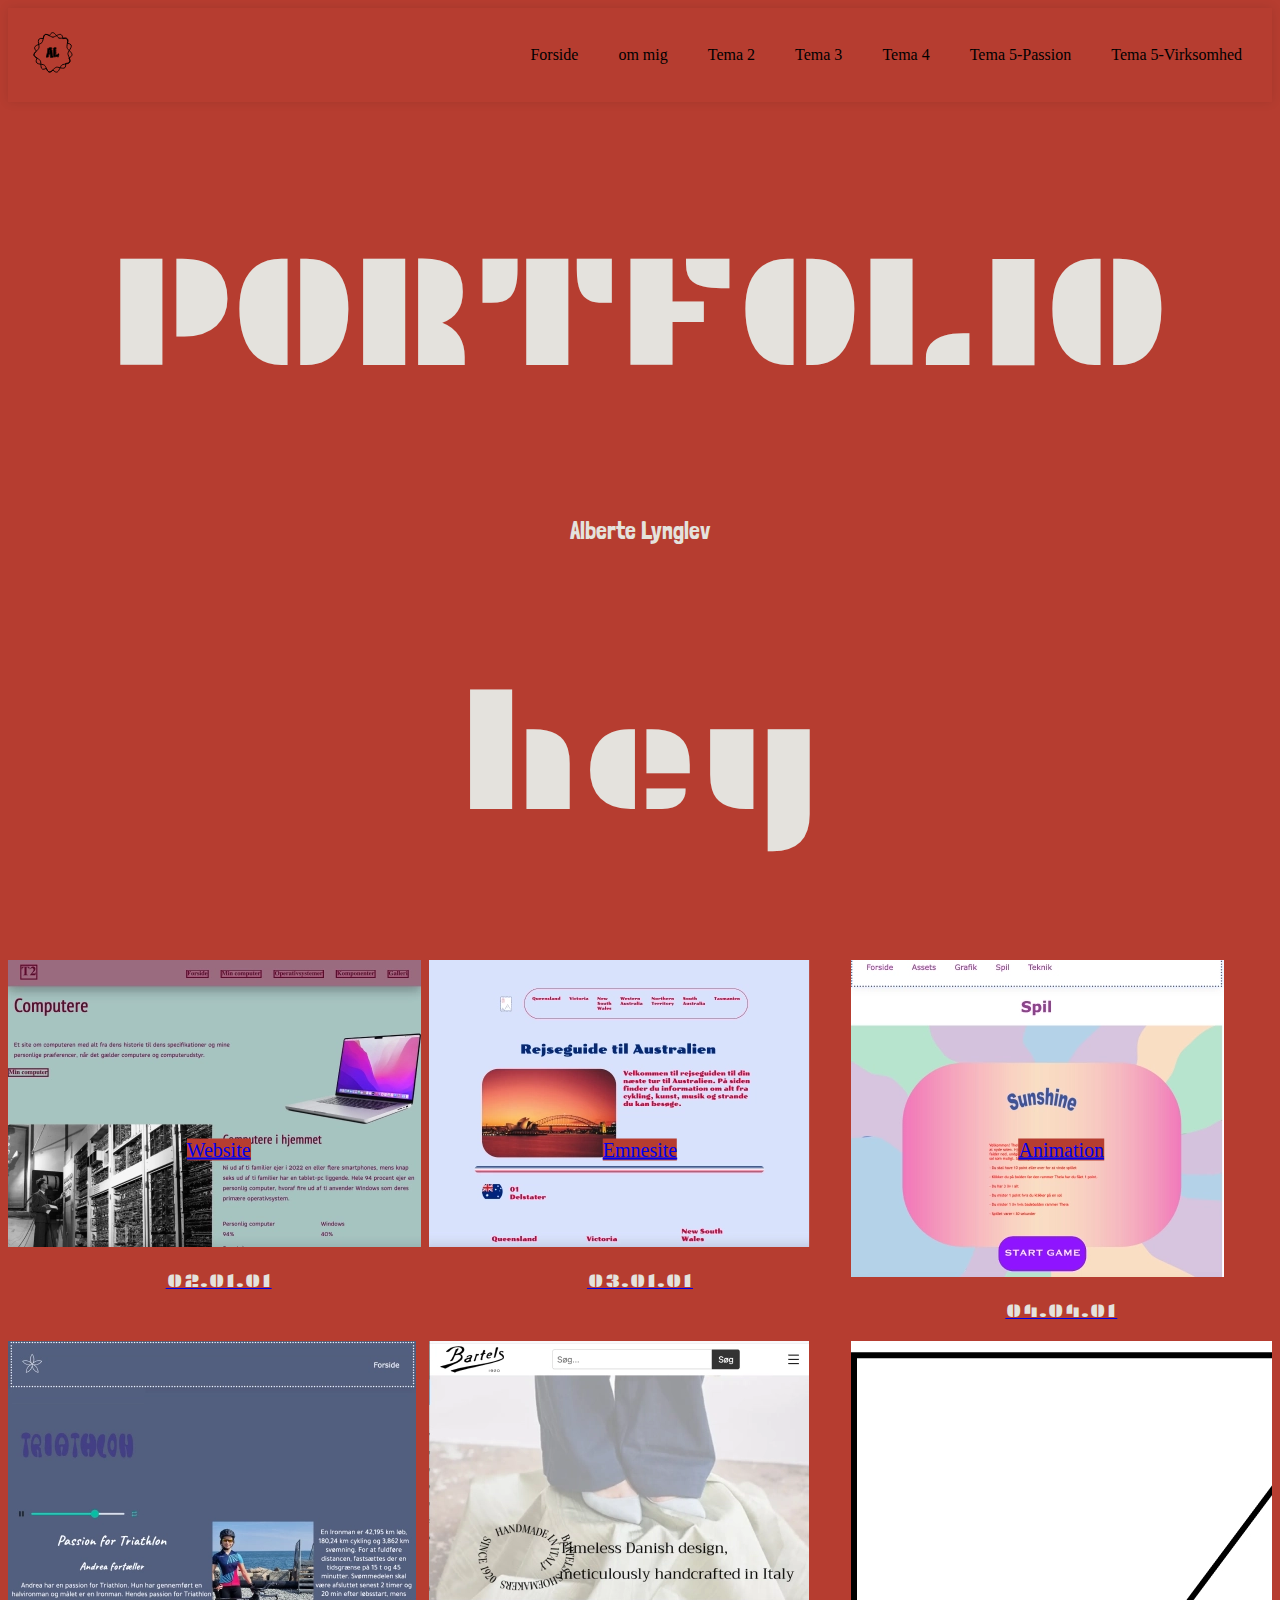
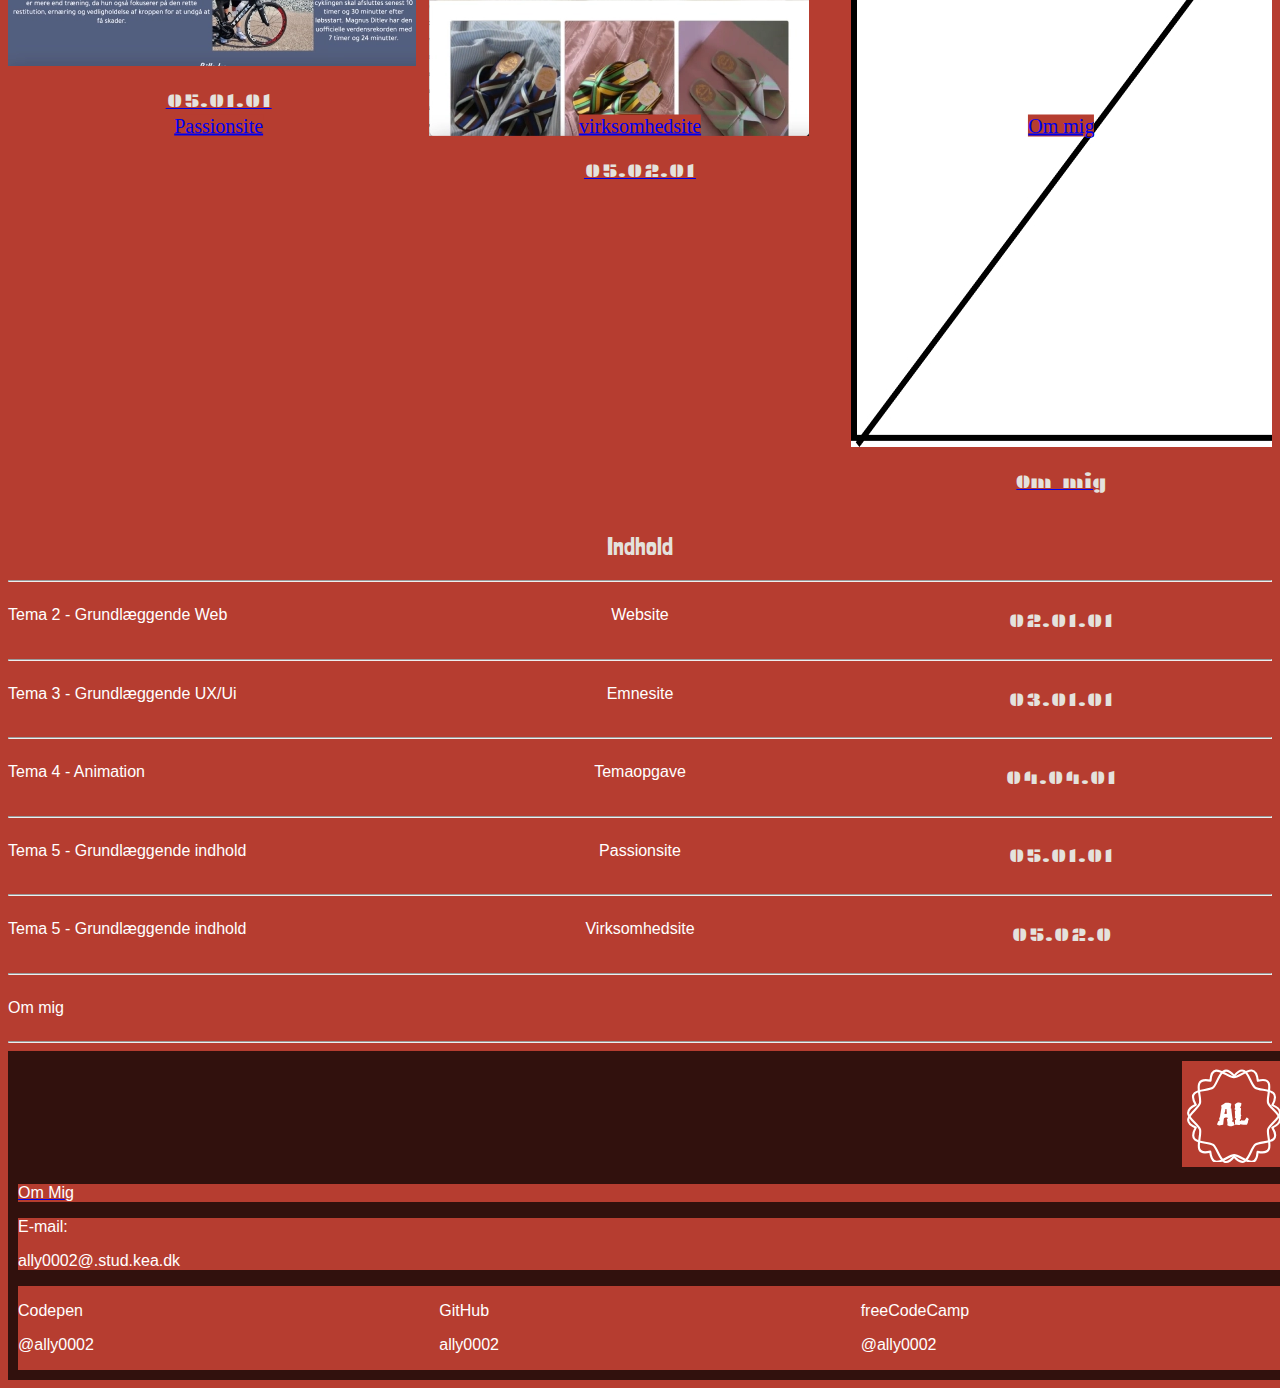
==== 06_portfolio/index.html @ fc993f94 "Add files via upload" ====
<!DOCTYPE html>
<html lang="da">

<head>
    <meta charset="UTF-8">
    <meta name="viewport" content="width=device-width, initial-scale=1.0">
    <meta name="robots" content="noindex">
    <link rel="preconnect" href="https://fonts.googleapis.com">
    <link rel="preconnect" href="https://fonts.gstatic.com" crossorigin>
    <link href="https://fonts.googleapis.com/css2?family=Plaster&display=swap" rel="stylesheet">
    <link rel="preconnect" href="https://fonts.googleapis.com">
    <link rel="preconnect" href="https://fonts.gstatic.com" crossorigin>
    <link href="https://fonts.googleapis.com/css2?family=Londrina+Solid:wght@100;300;400;900&display=swap"
        rel="stylesheet">
    <link rel="stylesheet" href="style.css">
    <title>forside</title>

    <style>
        * {
            background-color: #B63D30;
        }

        h1 {
            color: #E4E2DD;
            font-size: 10rem;
        }

        h2 {
            color: #E4E2DD;
        }

        p {
            color: white;
        }

        h3 {
            font-family: "Plaster", system-ui;
            font-weight: 400;
            font-style: normal;
            color: #E4E2DD;
            text-align: center;
        }

        hr {
            color: white;
        }

        .opgave {
            text-align: center;
        }
    </style>
</head>

<body>
    <header>
        <div class="logo">
            <a href="index.html"><img src="billeder/logo.svg" alt="logo"></a>
        </div>

        <nav>
            <ul class="menu">
                <li><a href="index.html">Forside</a></li>
                <li><a href="ommig.html">om mig</a></li>
                <li><a href="web.html">Tema 2</a></li>
                <li><a href="ui.html">Tema 3</a></li>
                <li><a href="animation.html">Tema 4</a></li>
                <li><a href="passionsite.html">Tema 5-Passion</a></li>
                <li><a href="virksomhedsite.html">Tema 5-Virksomhed</a></li>
            </ul>

            <div class="burger">
                <div class="line"></div>
                <div class="line"></div>
                <div class="line"></div>
            </div>
        </nav>
    </header>

    <h1>PORTFOLIO</h1>

    <h2>Alberte Lynglev</h2>

    <h1>hey</h1>

    <div class="desktopforsidebilleder">
        <div class="mobilforsidebilleder">
            <div class="billedehoover">
                <img src="billeder/studiestartsprøven.webp" alt="studiestartsprøven" class="hover-effect">
                <div class="text-overlay"><a href="web.html">Website</a></div>
                <a href="web.html">
                    <h3>02.01.01</h3>
                </a>
            </div>
            <div class="billedehoover">
                <img src="billeder/emnesite.webp" alt="emnesite">
                <div class="text-overlay"><a href="ui.html">Emnesite</a></div>
                <a href="ui.html">
                    <h3>03.01.01</h3>
                </a>
            </div>

            <div class="billedehoover">
                <img src="billeder/temaopgave.webp" alt="animation">
                <div class="text-overlay"><a href="animation.html">Animation</a></div>
                <a href="animation.html">
                    <h3>04.04.01</h3>
                </a>
            </div>
            <div class="billedehoover">
                <img src="billeder/passionsite.webp" alt="passionsite">
                <div class="text-overlay"><a href="passionsite.html">Passionsite</a></div>
                <a href="passionsite.html">
                    <h3>05.01.01</h3>
                </a>
            </div>
            <div class="billedehoover">
                <img src="billeder/virksomhedsite.webp" alt="virksomhedsite">
                <div class="text-overlay"><a href="virksomhedsite.html">virksomhedsite</a></div>
                <a href="virksomhedsite.html">
                    <h3>05.02.01</h3>
                </a>
            </div>

            <div class="billedehoover">
                <img src="billeder/dummy.jpg" alt="dummy">
                <div class="text-overlay"><a href="ommig.html">Om mig</a></div>
                <a href="ommig.html">
                    <h3>Om mig</h3>
                </a>
            </div>
        </div>
    </div>

    <h2>Indhold</h2>

    <hr>
    <div>
        <div class="indholdgrid">
            <p>Tema 2 - Grundlæggende Web</p>
            <p class="opgave">Website</p>
            <h3>02.01.01</h3>
        </div>
        <hr>
        <div class="indholdgrid">
            <p>Tema 3 - Grundlæggende UX/Ui</p>
            <p class="opgave">Emnesite</p>
            <h3>03.01.01</h3>
        </div>
        <hr>
        <div class="indholdgrid">
            <p>Tema 4 - Animation</p>
            <p class="opgave">Temaopgave</p>
            <h3>04.04.01</h3>
        </div>
        <hr>
        <div class="indholdgrid">
            <p>Tema 5 - Grundlæggende indhold</p>
            <p class="opgave">Passionsite</p>
            <h3>05.01.01</h3>
        </div>
        <hr>
        <div class="indholdgrid">
            <p>Tema 5 - Grundlæggende indhold</p>
            <p class="opgave">Virksomhedsite</p>
            <h3>05.02.0</h3>
        </div>
        <hr>
        <div class="indholdgrid">
            <p>Om mig</p>
        </div>
        <hr>

    </div>



    <footer>
        <div class="logofooter">
            <a href="index.html"><img src="billeder/logofooter.svg" alt="logo"></a>
        </div>

        <div>
            <a href="ommig.html">
                <p>Om Mig</p>
            </a>

        </div>

        <div>
            <p>E-mail:</p>
            <p>ally0002@.stud.kea.dk</p>
        </div>

        <div class="grid_footer_1_1_1">
            <div>
                <p>Codepen</p>
                <p>@ally0002</p>
            </div>
            <div>
                <p>GitHub</p>
                <p>ally0002</p>
            </div>
            <div>
                <p>freeCodeCamp</p>
                <p>@ally0002</p>
            </div>
        </div>
    </footer>

    <script src="menu.js"></script>
</body>





</html>
---- 06_portfolio/style.css ----
/* Styles for mobile screens (max-width: 700px) */
@media (max-width: 700px) {
  header {
    display: flex;
    justify-content: space-between;
    align-items: center;
    padding: 20px;
    background-color: #b63d30;
    box-shadow: 0 0 10px rgba(0, 0, 0, 0.1);
  }

  .logo img {
    width: 50px;
    height: 50px;
  }

  nav {
    display: flex;
    align-items: center;
  }

  .menu {
    display: flex;
    list-style: none;
    margin: 0;
    padding: 0;
  }

  .menu li {
    margin-right: 20px;
  }

  .menu li:last-child {
    margin-right: 0;
  }

  .menu a {
    display: block;
    padding: 10px;
    color: black;
    text-decoration: none;
    transition: color 0.3s;
    text-align: end;
  }

  .menu a:hover {
    color: white;
  }

  .burger {
    width: 30px;
    height: 20px;
    cursor: pointer;
  }

  .burger .line {
    width: 100%;
    height: 2px;
    background-color: black;
    margin-bottom: 5px;
    transition: 0.2s linear;
  }
  .burger {
    display: none;
  }
  .menu {
    display: none;
  }
  .burger {
    display: block;
  }
  .burger.active .line:nth-child(1) {
    transform: rotate(45deg) translate(5px, 5px);
    transition: 0.2s linear;
  }

  .burger.active .line:nth-child(2) {
    opacity: 0;
    transition: 0.15s linear;
  }

  .burger.active .line:nth-child(3) {
    transform: rotate(-45deg) translate(5px, -5px);
    transition: 0.2s linear;
  }

  nav.active .menu {
    display: block;
    background-color: #b63d30;
    position: absolute;
    top: 60px;
    left: 0;
    width: 100%;
    box-shadow: 0 0 10px rgba(0, 0, 0, 0.1);
    z-index: 1;
  }

  nav.active .menu li {
    margin: 10px 20px;
  }

  nav.active .menu a {
    font-size: 24px;
  }
}

/**FONT*/
h1 {
  font-family: "Plaster", system-ui;
  font-weight: 400;
  font-style: normal;
  text-align: center;
  font-size: 100px;
}

h2 {
  font-family: "Londrina Solid", sans-serif;
  font-weight: 400;
  font-style: normal;
  text-align: center;
}

p {
  font-family: Arial, Helvetica, sans-serif;
}

.underoverskrifterh1 {
  font-size: 55px;
  text-align: center;
}

/**FONT SLUT*/

/*****************FOOTER*********************/
footer {
  background-color: #31110d;
  padding: 10px;
  bottom: 0;
  left: 0;
  width: 100%;
}

.grid_footer_1_1_1 {
  display: grid;
  grid-template-columns: 1fr 1fr 1fr;
}

.logofooter {
  text-align: right;
  background-color: #31110d;
}

/**FOOTER SLUT*/

@media (min-width: 800px) {
  /**forside*/
  .mobilforsidebilleder {
    display: grid;
    grid-template-columns: 1fr 1fr 1fr;
  }

  .indholdgrid {
    display: grid;
    grid-template-columns: 1fr 1fr 1fr;
  }
  /**forside SLUT*/

  /**passionsite*/
  .gridpassion {
    display: grid;
    grid-template-columns: 1fr 1fr;
  }
  /**passionsite SLUT*/
  /**web*/
  .webgridmobil {
    display: grid;
    grid-template-columns: 1fr 1fr;
  }
  /**web SLUT*/

  /**virksomhedsite*/
  .gridbartels {
    display: grid;
    grid-template-columns: 1fr 1fr;
  }

  .gridbartelslottie {
    display: grid;
    grid-template-columns: 1fr 1fr 1fr;
  }
  /**virksomhedsite*/

  /**om mig*/
  .portræt {
    display: grid;
    grid-template-columns: 1fr 1fr;
  }
  /**om mig slut*/

  /**animation*/
  .gridanimation {
    display: grid;
    grid-template-columns: 1fr 1fr;
  }
  /**animation slut*/

  /**emnesite*/
  .gridemnesite {
    display: grid;
    grid-template-columns: 1fr 1fr;
  }

  .gridemnesitebilleder {
    display: grid;
    grid-template-columns: 1fr 1fr 1fr;
  }
  /**emnesite slut*/

  /**Menu*/

  header {
    display: flex;
    justify-content: space-between;
    align-items: center;
    padding: 20px;
    background-color: #b63d30;
    box-shadow: 0 0 10px rgba(0, 0, 0, 0.1);
  }

  .logo img {
    width: 50px;
    height: 50px;
  }

  nav {
    display: flex;
    align-items: center;
  }

  .menu {
    display: flex;
    list-style: none;
    margin: 0;
    padding: 0;
  }

  .menu li {
    margin-right: 20px;
  }

  .menu li:last-child {
    margin-right: 0;
  }

  .menu a {
    display: block;
    padding: 10px;
    color: black;
    text-decoration: none;
    transition: color 0.3s;
    text-align: end;
  }

  .menu a:hover {
    color: white;
  }

  .burger {
    width: 30px;
    height: 20px;
    cursor: pointer;
  }

  .burger .line {
    width: 100%;
    height: 2px;
    background-color: black;
    margin-bottom: 5px;
    transition: 0.2s linear;
  }
  .burger {
    display: none;
  }

  /**Menu SLUT*/
}

/**HOOVER*/
.billedehoover {
  position: relative;
  overflow: hidden;
}

.hover-effect {
  transition: transform 0.3s;
}

.billedehoover:hover .hover-effect {
  transform: scale(1.1);
}

.text-overlay {
  position: absolute;
  top: 50%;
  left: 50%;
  transform: translate(-50%, -50%);
  background-color: transparent;
  color: white;
  padding: 10px;
  font-size: 20px;
}
/**HOOVER SLUT*/
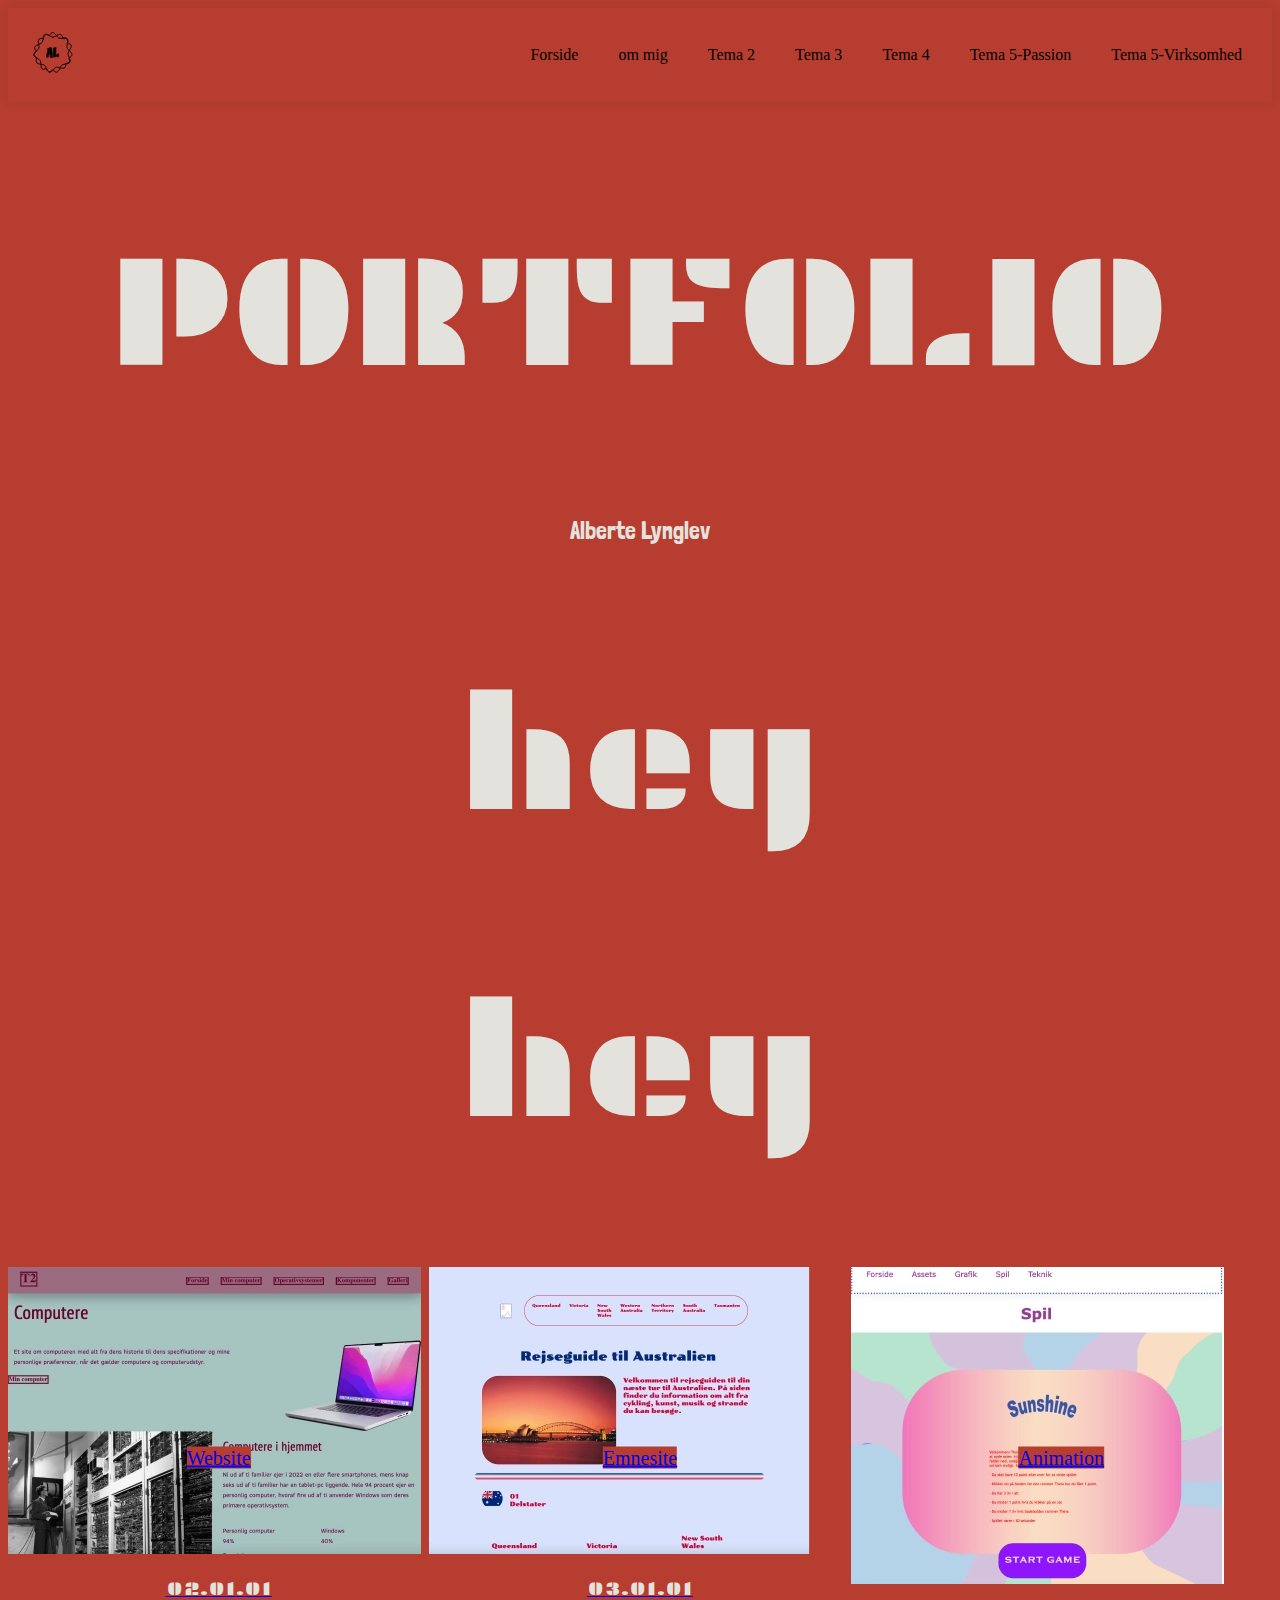
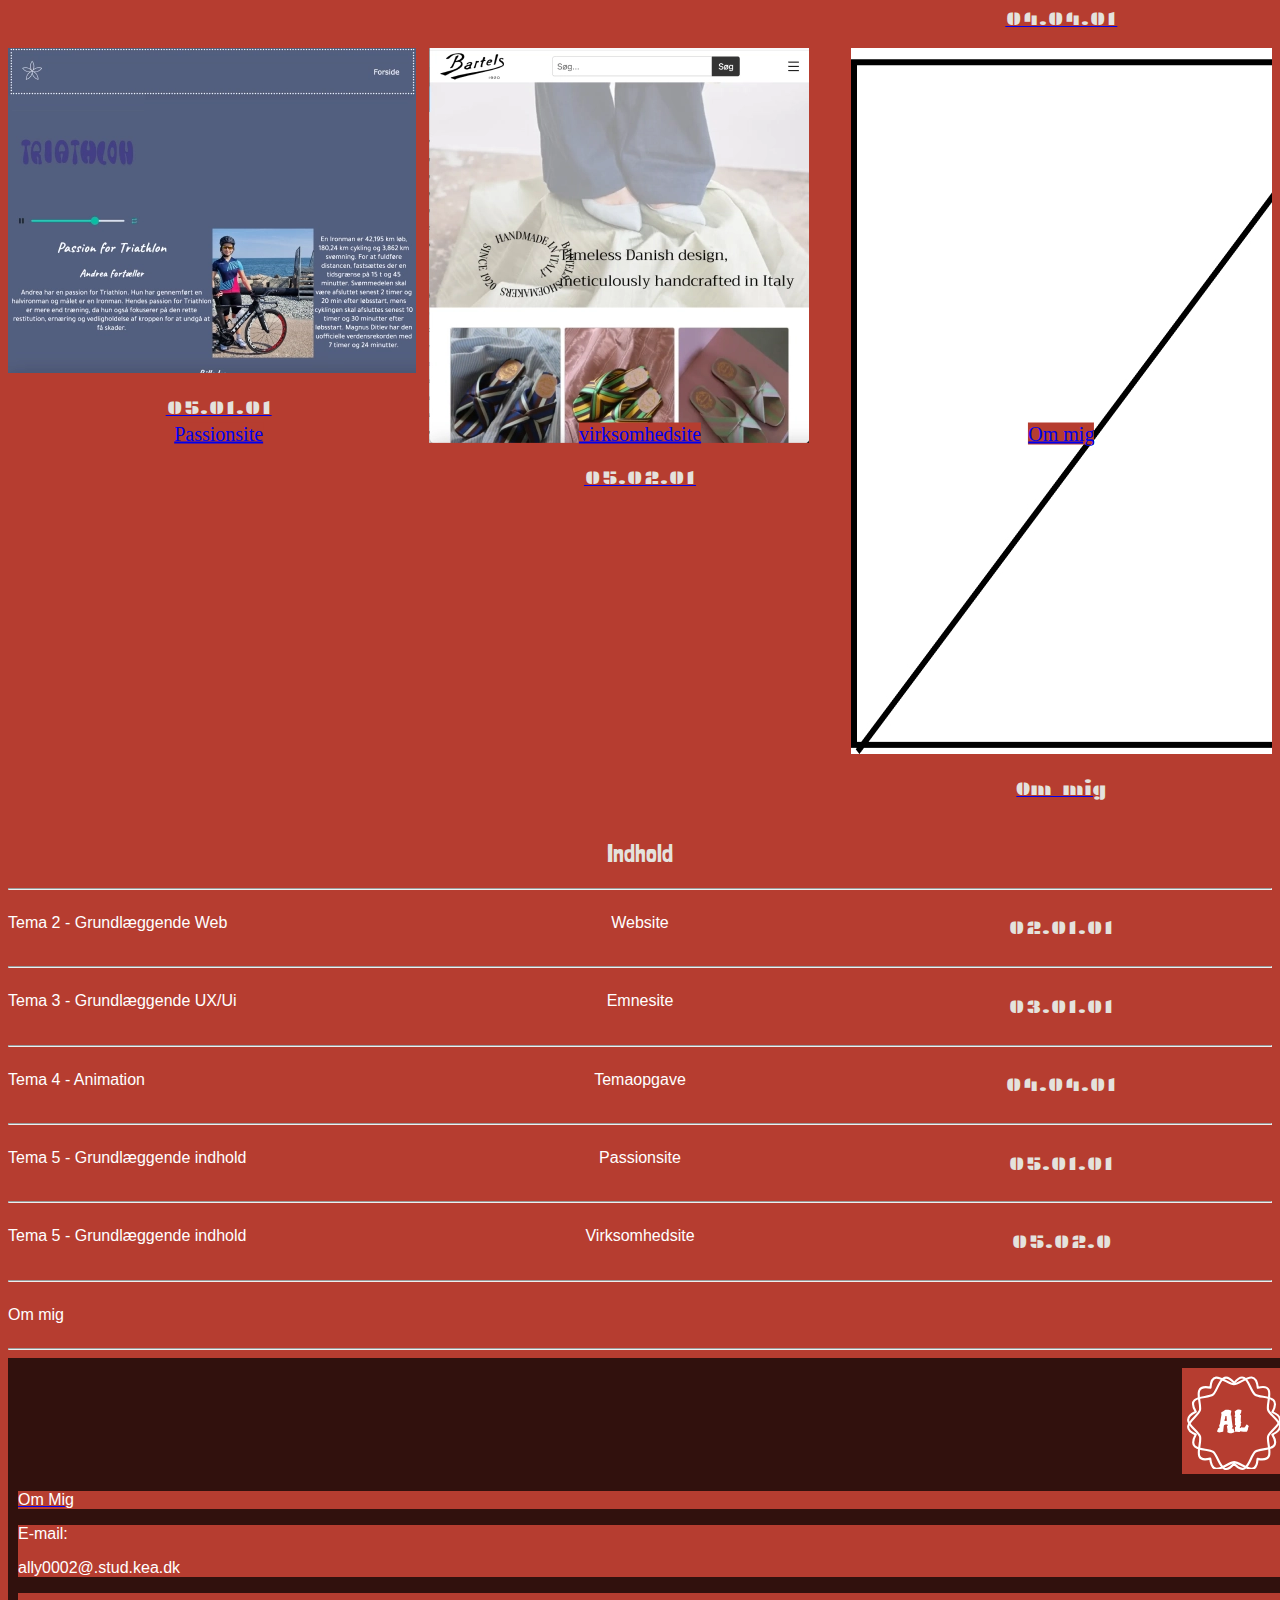
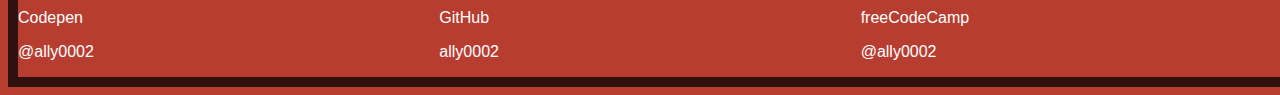
==== commit 0d88a1bb: "hey" ====
--- a/06_portfolio/index.html
+++ b/06_portfolio/index.html
@@ -81,6 +81,7 @@
     <h2>Alberte Lynglev</h2>
 
     <h1>hey</h1>
+    <h1>hey</h1>
 
     <div class="desktopforsidebilleder">
         <div class="mobilforsidebilleder">
